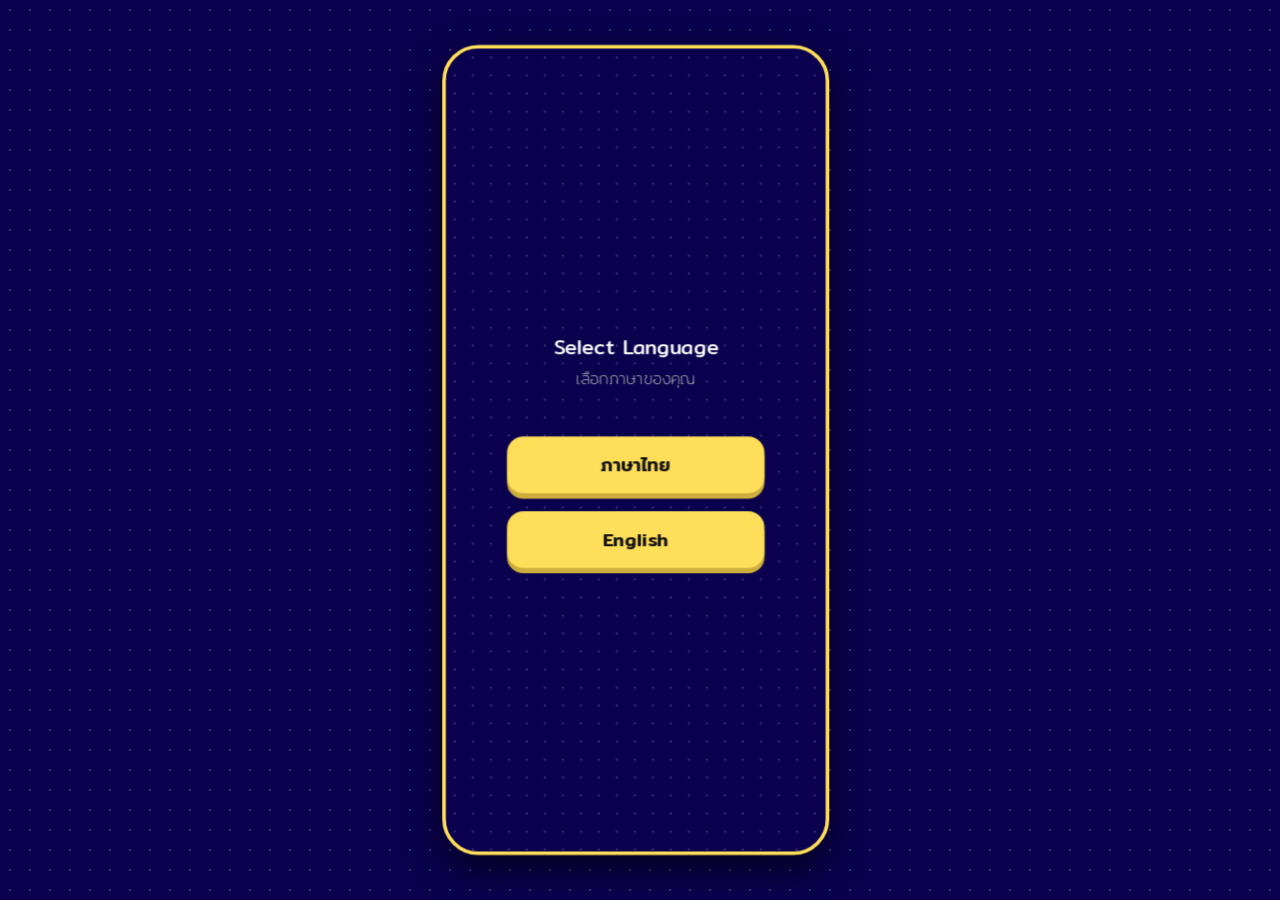
==== index.html @ 94c74a76 "Add files via upload" ====
<!DOCTYPE html>
<html lang="th">
<head>
    <meta charset="UTF-8">
    <meta name="viewport" content="width=device-width, initial-scale=1.0, maximum-scale=1.0, user-scalable=no">
    <title>BALANCE IT!</title>
    <link href="https://fonts.googleapis.com/css2?family=Mitr:wght@400;500;600&display=swap" rel="stylesheet">
    
    <style>
        /* 🛑 ห้ามจอมือถือเด้งเลื่อนไปมา (touch-action: none) */
        body, html { margin: 0; padding: 0; width: 100%; height: 100%; min-height: -webkit-fill-available; overflow: hidden; background-color: #000; touch-action: none; }
        iframe { width: 100%; height: 100%; border: none; display: block; }
        
        /* =========================================
           📱 ระบบหน้าจอแจ้งเตือน Rotate Device
           ========================================= */
        #rotate-overlay {
            display: none;
            position: fixed; top: 0; left: 0; width: 100%; height: 100%;
            background-color: #111; color: #fff; z-index: 9999999;
            flex-direction: column; justify-content: center; align-items: center;
            font-family: 'Mitr', sans-serif; text-align: center;
        }
        
        /* วาดไอคอนมือถือด้วย CSS ล้วนๆ ไม่ต้องพึ่งรูป */
        .rotate-icon {
            width: 60px; height: 100px;
            border: 4px solid #fff; border-radius: 10px;
            margin-bottom: 25px;
            position: relative;
            animation: rotatePhone 2s ease-in-out infinite;
        }
        .rotate-icon::after {
            content: ''; position: absolute;
            bottom: 6px; left: 50%; transform: translateX(-50%);
            width: 20px; height: 4px; background: #fff; border-radius: 2px;
        }
        
        /* แอนิเมชันหมุนมือถือ */
        @keyframes rotatePhone {
            0% { transform: rotate(0deg); }
            50% { transform: rotate(-90deg); }
            100% { transform: rotate(0deg); }
        }
        
        /* 🟢 ดักจับว่า: ถ้าเป็นจอมือถือ/แท็บเล็ต (ความสูงน้อยกว่า 600px) แล้วกำลังตะแคงจออยู่ ให้โชว์หน้าดำ! */
        @media screen and (orientation: landscape) and (max-height: 600px) {
            #rotate-overlay { display: flex; }
        }
    </style>
</head>
<body>

    <div id="rotate-overlay">
        <div class="rotate-icon"></div>
        <h2 style="margin: 0 0 10px 0; font-size: 1.5rem; color: #FCE34D;">กรุณาหมุนจอเป็นแนวตั้ง</h2>
        <p style="margin: 0; font-size: 1rem; color: #ccc;">Please rotate your device to portrait.</p>
    </div>

    <script src="sound.js"></script>
    <iframe src="page-0/index.html" id="gameFrame" allow="autoplay"></iframe>

</body>
</html>
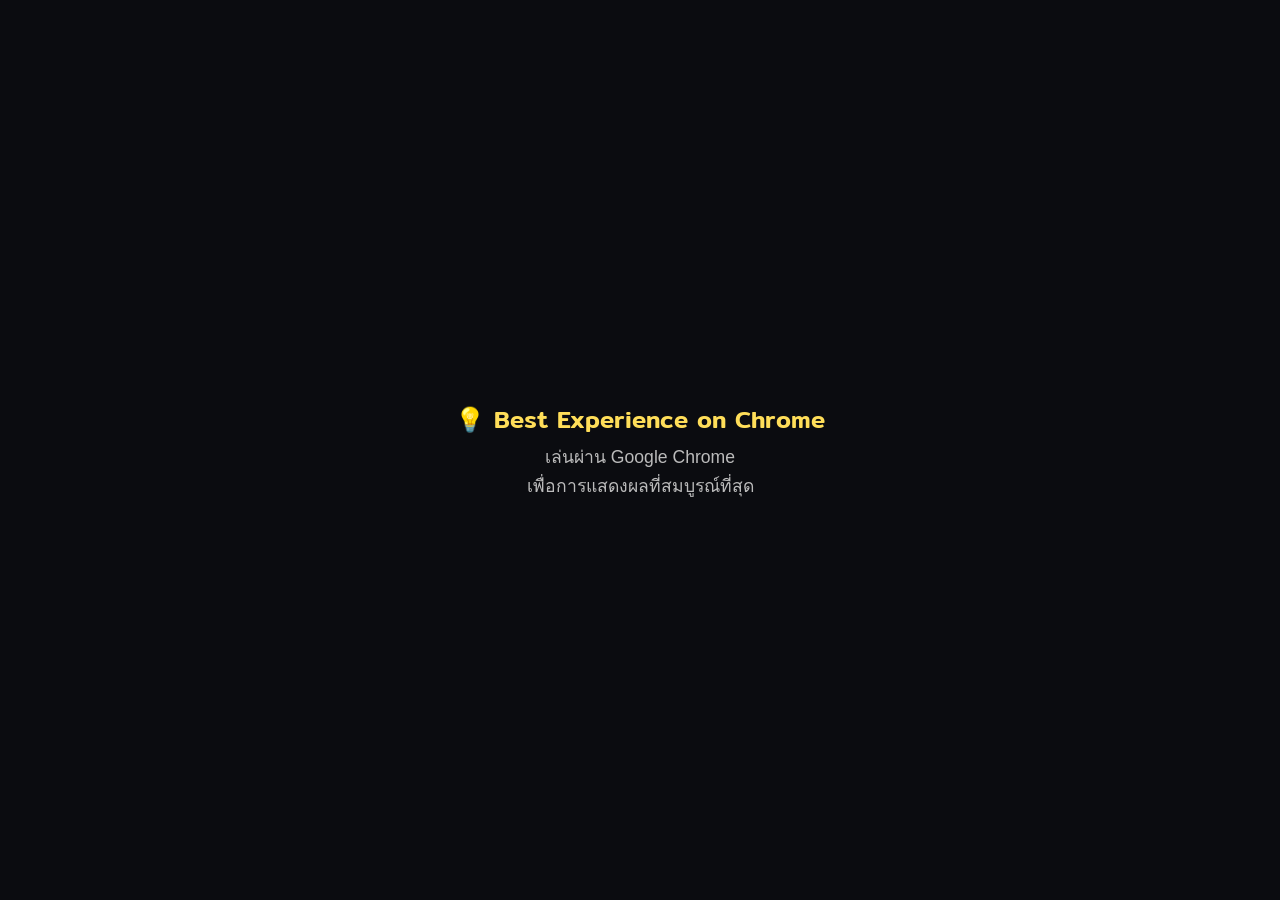
==== commit c6156094: "Update index.html" ====
--- a/index.html
+++ b/index.html
@@ -4,6 +4,9 @@
     <meta charset="UTF-8">
     <meta name="viewport" content="width=device-width, initial-scale=1.0, maximum-scale=1.0, user-scalable=no">
     <title>BALANCE IT!</title>
+    <meta http-equiv="Cache-Control" content="no-cache, no-store, must-revalidate">
+    <meta http-equiv="Pragma" content="no-cache">
+    <meta http-equiv="Expires" content="0">
     <link href="https://fonts.googleapis.com/css2?family=Mitr:wght@400;500;600&display=swap" rel="stylesheet">
     
     <style>
